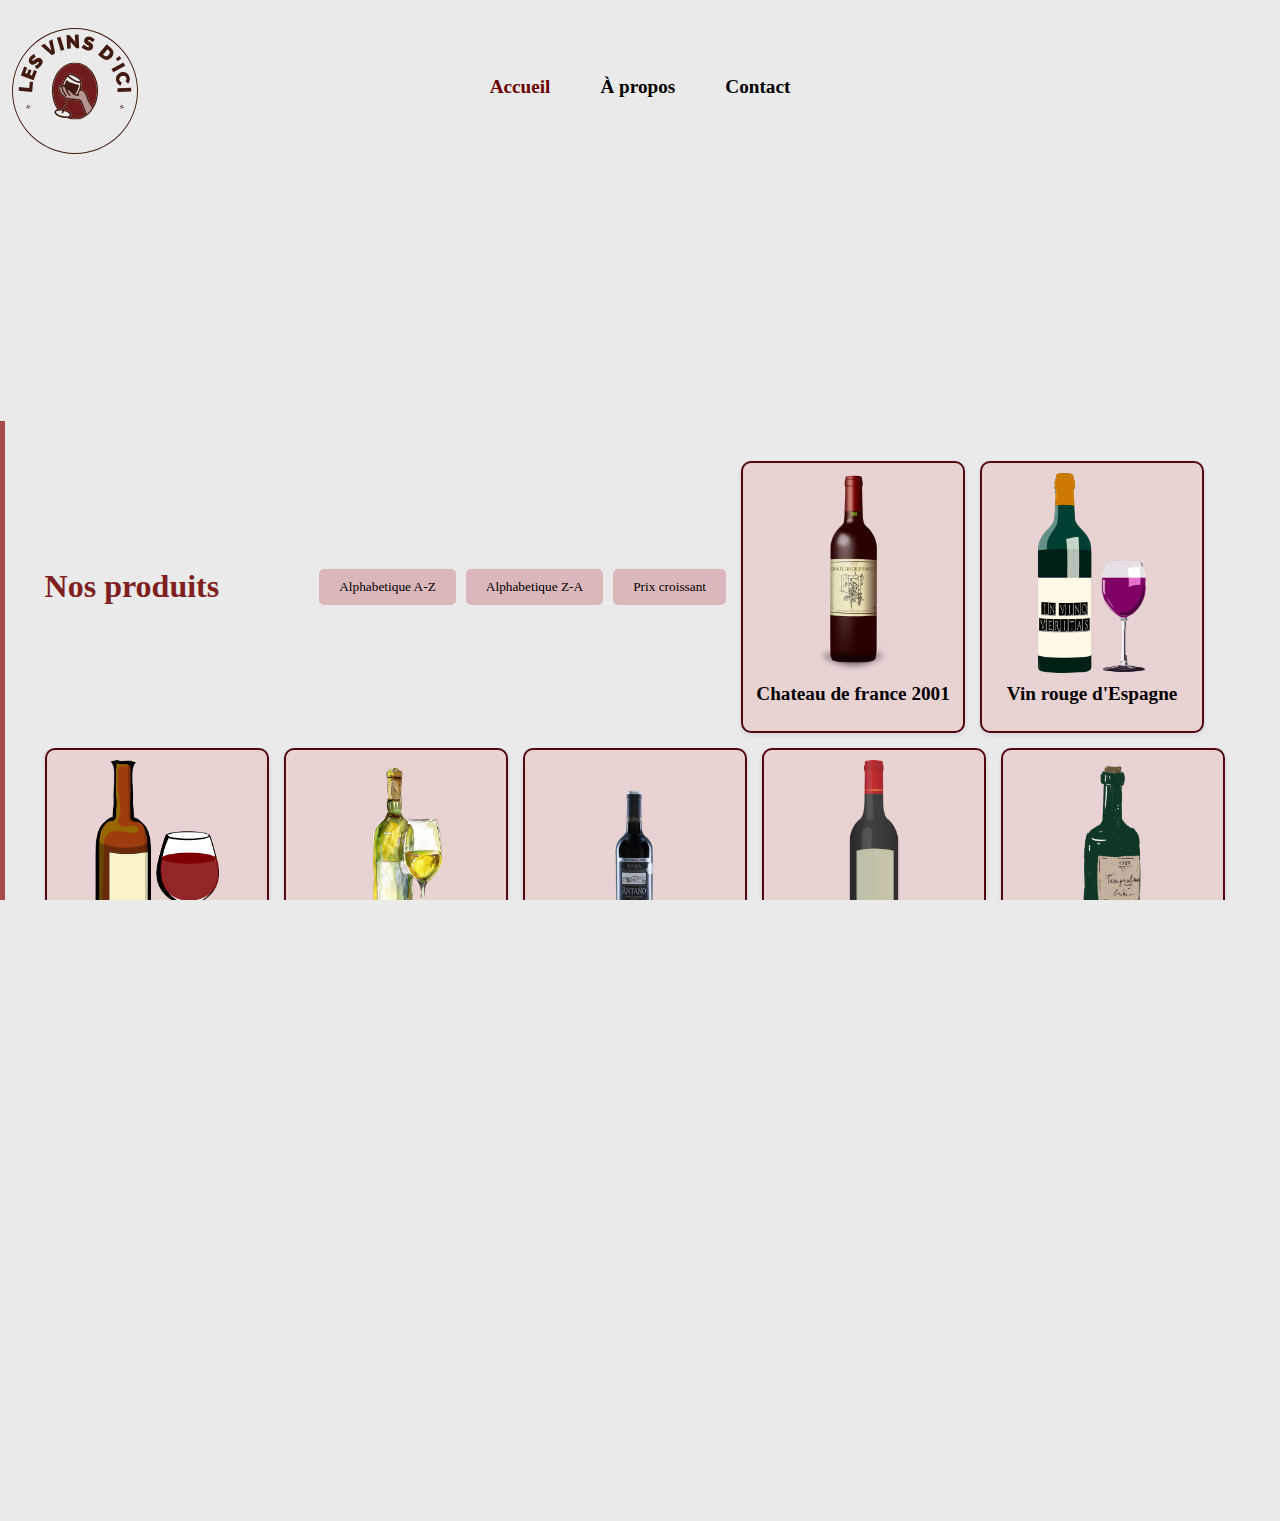
==== index.html @ 028a0386 "Ajout du projet sur GitHub" ====
<!DOCTYPE html>
<html lang="fr">
<head>
    <meta charset="UTF-8">
    <meta name="viewport" content="width=device-width, initial-scale=1.0">
    <title>Accueil TP1</title>
    <script src="assets/js/components/navigation.js" defer></script>
    <script src="assets/js/pages/accueil.js" defer></script>
    <link rel="stylesheet" href="assets/css/styles.css">
    <link rel="preconnect" href="https://fonts.googleapis.com">
    <link rel="preconnect" href="https://fonts.gstatic.com" crossorigin>
    <link href="https://fonts.googleapis.com/css2?family=Josefin+Sans:ital,wght@0,100..700;1,100..700&family=Playwrite+GB+J:ital,wght@0,100..400;1,100..400&display=swap" rel="stylesheet">
</head>
<body>
    <header>
        <a href="index.html">
            <img class="logo" src="assets/img/logo-transparent-svg.svg" alt="logo">
        </a>
        <nav></nav>
    </header>    
    <main>
        <aside class="product-detail"></aside>
        <div class="separateur"></div>
        <section class="products">
            <div class="products-header">
                <h1 class="titre-produits">Nos produits</h1>
                <div class="bouton">
                    <button id="sort-az">A-Z</button>
                    <button id="sort-za">Z-A</button>
                    <button id="sort-prix">Prix croissant</button>
                </div>
            </div>
        </section>
    </main>

    <footer>
        <div class="top">
            <a href="index.html">
                <img class="logo" src="assets/img/logo-transparent-svg.svg" alt="logo">
            </a>
            <nav></nav>
        </div>
        <p>&copy; Travail pratique 1-2-3, Pamela Limoges</p>
    </footer>
</body>
</html>
---- assets/css/styles.css ----
/* Base et variables */
@import url("./base/typography.css");
/* Composants individuels */
@import url("./components/buttons.css");
@import url("./components/modal.css");
@import url("./components/carousel.css");

/* Mise en page complexe */
@import url("./layout/general.css");
@import url("./layout/accueil.css");
@import url("./layout/formulaire.css");
@import url("./layout/a-propos.css");
@import url("./layout/mediaqueries.css");

/* Exceptions */
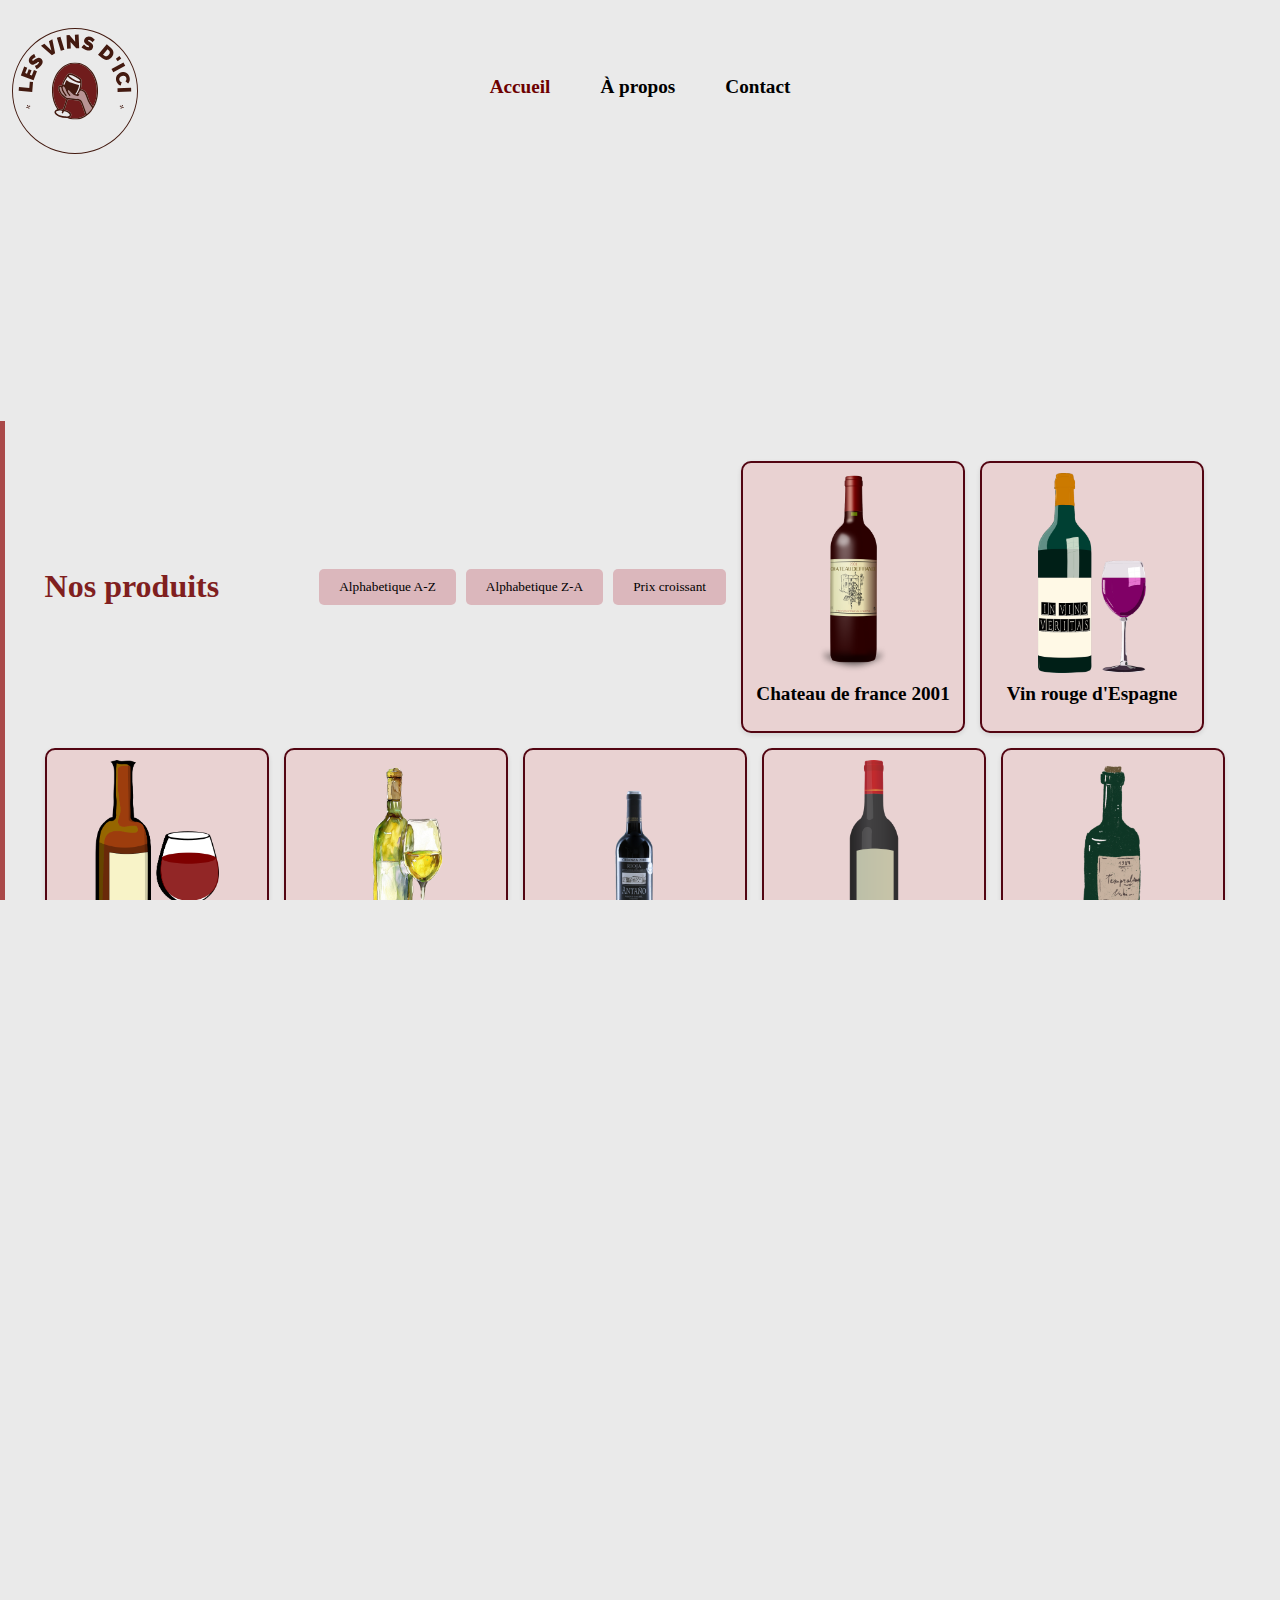
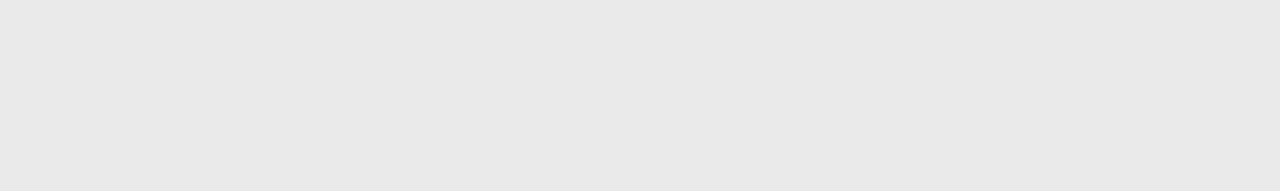
==== commit 0a7032d6: "Modification de la structure de la page a-propos, et debut du carrousel." ====
--- a/index.html
+++ b/index.html
@@ -33,14 +33,45 @@
         </section>
     </main>
 
-    <footer>
-        <div class="top">
-            <a href="index.html">
-                <img class="logo" src="assets/img/logo-transparent-svg.svg" alt="logo">
-            </a>
-            <nav></nav>
+    <footer class="footer">
+        <div class="container">
+            <div class="infolettre">
+                <h2 class="infolettre-title">Infolettre</h2>
+                <p class="infolettre-text">20% de rabais sur votre première commande avec nous!</p>
+                <form class="infolettre-form">
+                    <input type="email" class="infolettre-input" placeholder="Votre courriel">
+                    <button type="submit" class="infolettre-button">></button>
+                </form>
+            </div>
+            <div class="footer-section">
+                <h2 class="footer-section-title">Mon compte</h2>
+                <ul class="footer-section-list">
+                    <li class="footer-section-item">S'inscrire / connecter vous</li>
+                </ul>
+            </div>
+            <div class="footer-section">
+                <h2 class="footer-section-title">À propos</h2>
+            </div>
+            <div class="footer-section">
+                <h2 class="footer-section-title">Carrières</h2>
+                <ul class="footer-section-list">
+                    <li class="footer-section-item">Postuler chez nous</li>
+                    <li class="footer-section-item">Déposer votre candidature</li>
+                </ul>
+            </div>
+            <div class="footer-section">
+                <h2 class="footer-section-title">Service à la clientèle</h2>
+                <ul class="footer-section-list">
+                    <li class="footer-section-item">Livraison et retours</li>
+                    <li class="footer-section-item">Communiquer avec nous</li>
+                    <li class="footer-section-item">Carte-cadeau</li>
+                    <li class="footer-section-item">Trouver un magasin</li>
+                </ul>
+            </div>
         </div>
-        <p>&copy; Travail pratique 1-2-3, Pamela Limoges</p>
+        <div class="footer-bottom">
+            <p class="footer-bottom-text">&copy; Les vins d'ici, tous les droits réservés.</p>
+        </div>
     </footer>
 </body>
 </html>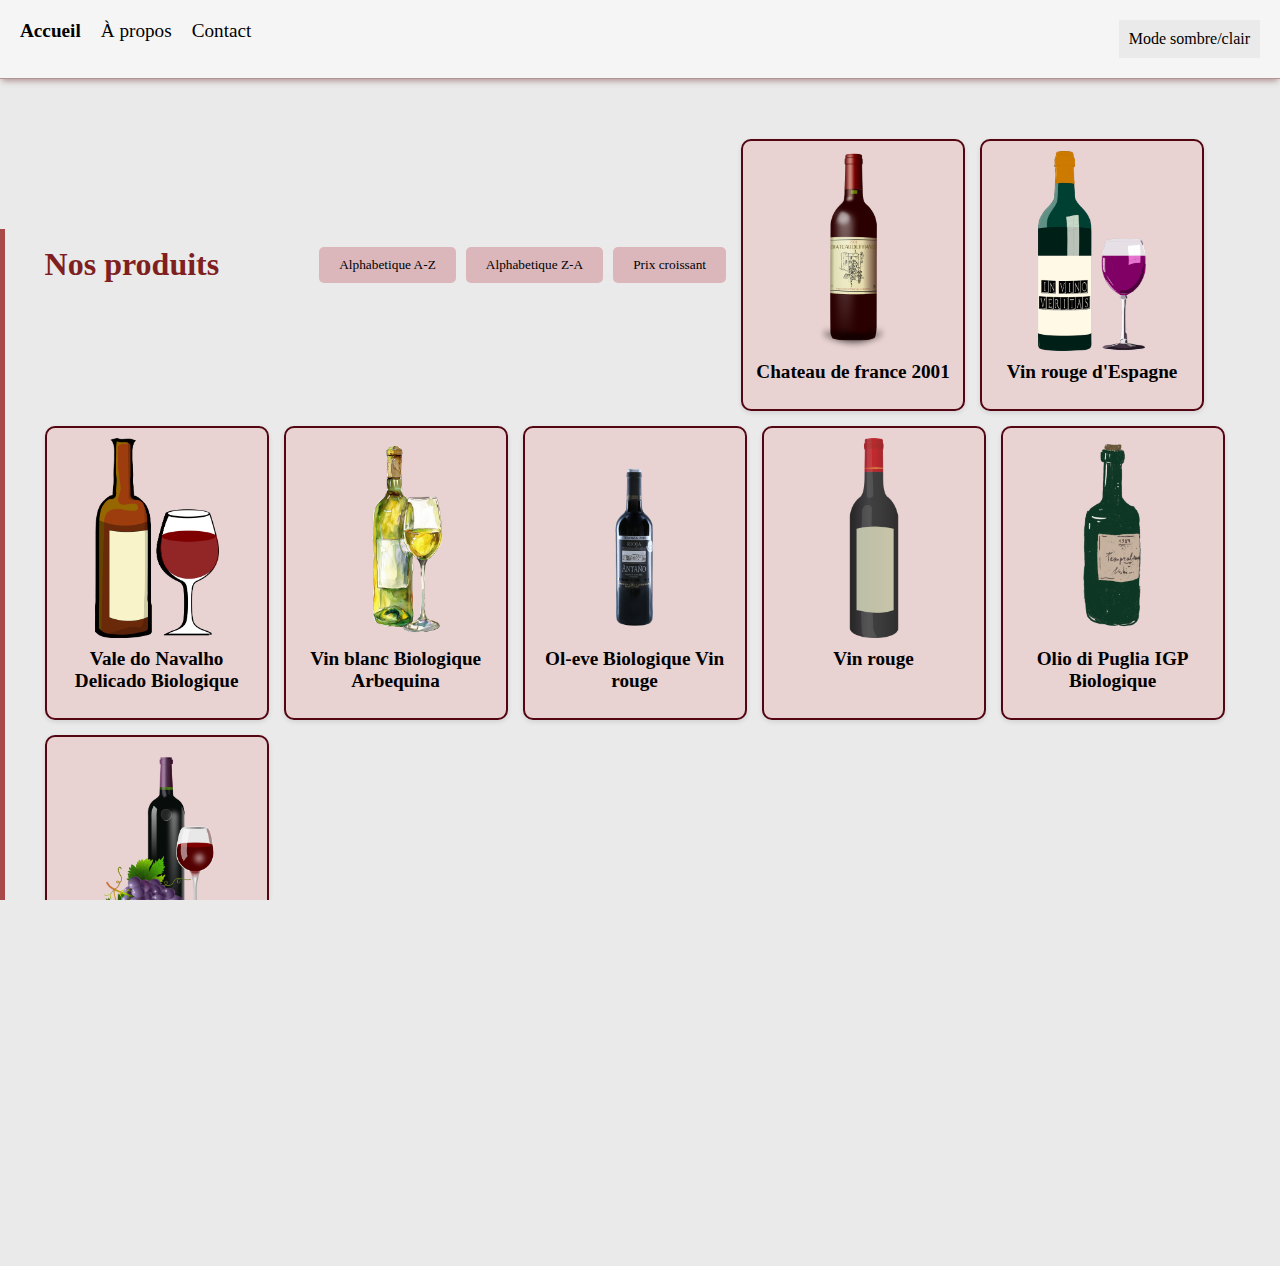
==== commit cd33ee54: "Modification du carrousel et ajout du mode sombre/clair" ====
--- a/index.html
+++ b/index.html
@@ -13,9 +13,6 @@
 </head>
 <body>
     <header>
-        <a href="index.html">
-            <img class="logo" src="assets/img/logo-transparent-svg.svg" alt="logo">
-        </a>
         <nav></nav>
     </header>    
     <main>
@@ -34,44 +31,15 @@
     </main>
 
     <footer class="footer">
-        <div class="container">
-            <div class="infolettre">
-                <h2 class="infolettre-title">Infolettre</h2>
-                <p class="infolettre-text">20% de rabais sur votre première commande avec nous!</p>
-                <form class="infolettre-form">
-                    <input type="email" class="infolettre-input" placeholder="Votre courriel">
-                    <button type="submit" class="infolettre-button">></button>
-                </form>
-            </div>
-            <div class="footer-section">
-                <h2 class="footer-section-title">Mon compte</h2>
-                <ul class="footer-section-list">
-                    <li class="footer-section-item">S'inscrire / connecter vous</li>
-                </ul>
-            </div>
-            <div class="footer-section">
-                <h2 class="footer-section-title">À propos</h2>
-            </div>
-            <div class="footer-section">
-                <h2 class="footer-section-title">Carrières</h2>
-                <ul class="footer-section-list">
-                    <li class="footer-section-item">Postuler chez nous</li>
-                    <li class="footer-section-item">Déposer votre candidature</li>
-                </ul>
-            </div>
-            <div class="footer-section">
-                <h2 class="footer-section-title">Service à la clientèle</h2>
-                <ul class="footer-section-list">
-                    <li class="footer-section-item">Livraison et retours</li>
-                    <li class="footer-section-item">Communiquer avec nous</li>
-                    <li class="footer-section-item">Carte-cadeau</li>
-                    <li class="footer-section-item">Trouver un magasin</li>
-                </ul>
-            </div>
-        </div>
+        <nav class="footer-nav">
+            <a href="index.html" class="footer-link">Accueil</a>
+            <a href="apropos.html" class="footer-link">À propos</a>
+            <a href="contact.html" class="footer-link">Contact</a>
+        </nav>
         <div class="footer-bottom">
             <p class="footer-bottom-text">&copy; Les vins d'ici, tous les droits réservés.</p>
         </div>
     </footer>
+    
 </body>
 </html>--- a/assets/css/styles.css
+++ b/assets/css/styles.css
@@ -4,6 +4,7 @@
 @import url("./components/buttons.css");
 @import url("./components/modal.css");
 @import url("./components/carousel.css");
+@import url("./components/themes.css");
 
 /* Mise en page complexe */
 @import url("./layout/general.css");
@@ -12,8 +13,8 @@
 @import url("./layout/a-propos.css");
 @import url("./layout/mediaqueries.css");
 
-/* Exceptions */
 
 
 
 
+
